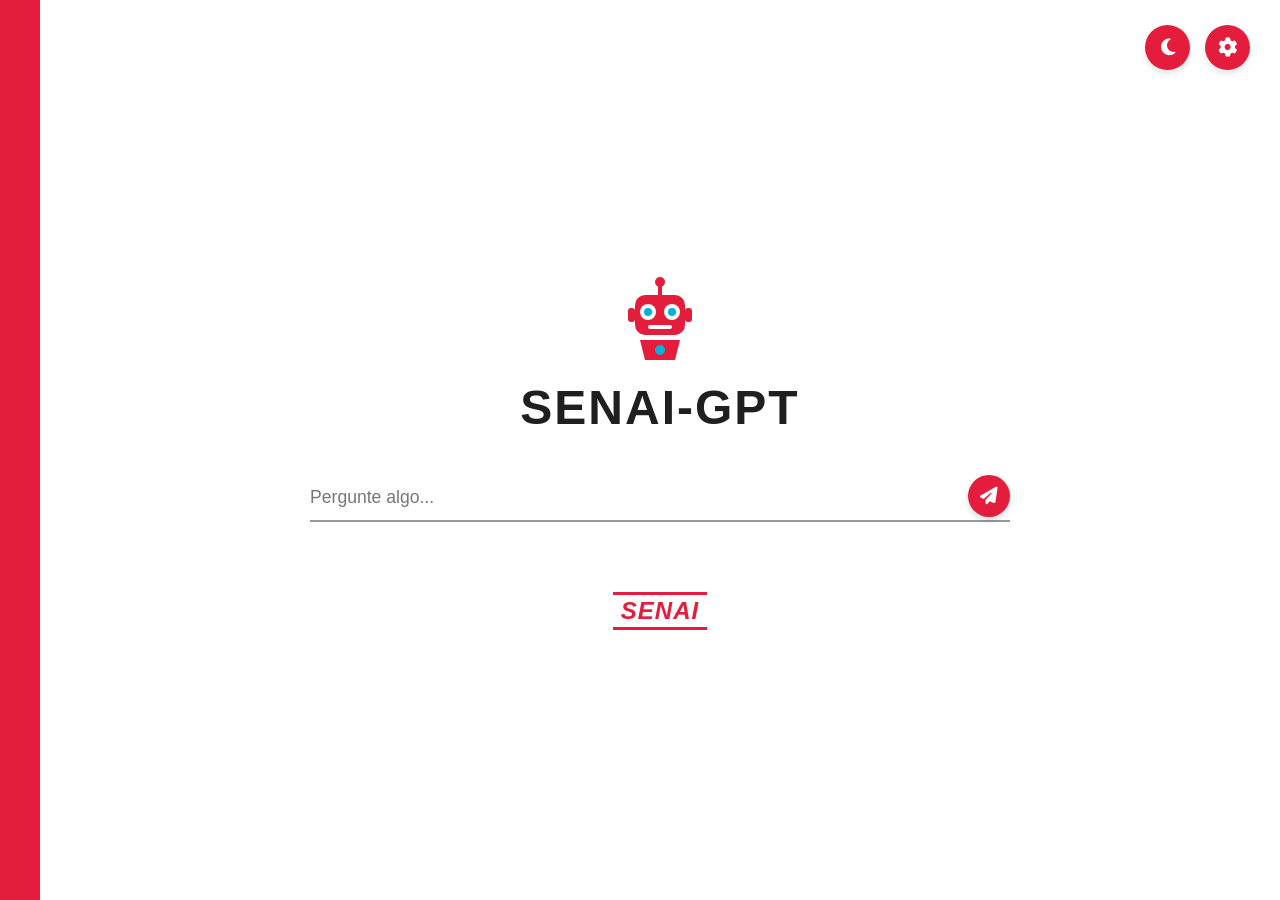
==== index.html @ 4e738222 "Add initial HTML structure for SENAI-GPT" ====
<!<!DOCTYPE html>
<html lang="pt-BR">
<head>
    <meta charset="UTF-8">
    <meta name="viewport" content="width=device-width, initial-scale=1.0">
    <title>SENAI-GPT</title>
    <!-- Ícones do FontAwesome para as engrenagens, sol/lua e aviões de papel -->
    <link rel="stylesheet" href="https://cdnjs.cloudflare.com/ajax/libs/font-awesome/6.4.0/css/all.min.css">
    
    <style>
        /* ==========================================
           VARIÁVEIS DE CORES (Tema Claro por padrão)
           ========================================== */
        :root {
            --bg-color: #ffffff;
            --text-color: #1f1f1f;
            --sidebar-color: #e31d3b; /* Vermelho SENAI */
            --input-border: #999999;
            --input-placeholder: #777777;
            --button-bg: #e31d3b;
            --button-text: #ffffff;
            --card-bg: #f5f5f5;
        }

        /* Tema Escuro (ativado via JS) */
        body.dark-mode {
            --bg-color: #121212;
            --text-color: #f1f1f1;
            --sidebar-color: #b0152c;
            --input-border: #555555;
            --input-placeholder: #aaaaaa;
            --button-bg: #e31d3b;
            --button-text: #ffffff;
            --card-bg: #1e1e1e;
        }

        * {
            margin: 0;
            padding: 0;
            box-sizing: border-box;
            font-family: 'Segoe UI', Tahoma, Geneva, Verdana, sans-serif;
            transition: background-color 0.3s, color 0.3s;
        }

        body {
            background-color: var(--bg-color);
            color: var(--text-color);
            display: flex;
            min-height: 100vh;
            overflow-x: hidden;
        }

        /* Faixa lateral esquerda */
        .sidebar {
            width: 40px;
            background-color: var(--sidebar-color);
            height: 100vh;
            position: fixed;
            left: 0;
            top: 0;
        }

        /* Container Principal */
        .main-container {
            flex: 1;
            margin-left: 40px;
            display: flex;
            flex-direction: column;
            align-items: center;
            justify-content: center;
            padding: 20px;
            position: relative;
            min-height: 100vh;
        }

        /* Painel Superior Direito (Tema e Login/Configurações) */
        .top-controls {
            position: absolute;
            top: 25px;
            right: 30px;
            display: flex;
            align-items: center;
            gap: 15px;
        }

        .icon-btn {
            width: 45px;
            height: 45px;
            border-radius: 50%;
            background-color: var(--button-bg);
            color: var(--button-text);
            border: none;
            display: flex;
            align-items: center;
            justify-content: center;
            cursor: pointer;
            font-size: 1.2rem;
            box-shadow: 0 4px 6px rgba(0,0,0,0.1);
            transition: transform 0.2s, background-color 0.3s;
        }

        .icon-btn:hover {
            transform: scale(1.08);
        }

        /* Conteúdo Central */
        .content {
            display: flex;
            flex-direction: column;
            align-items: center;
            width: 100%;
            max-width: 700px;
        }

        /* Imagem do Robô */
        .robot-avatar {
            width: 100px;
            height: 100px;
            margin-bottom: 10px;
        }

        /* Título Principal */
        .title {
            font-size: 3rem;
            font-weight: 800;
            letter-spacing: 2px;
            margin-bottom: 40px;
            text-align: center;
        }

        /* Área de Input */
        .input-wrapper {
            width: 100%;
            display: flex;
            align-items: center;
            position: relative;
            margin-bottom: 50px;
        }

        .chat-input {
            width: 100%;
            padding: 12px 60px 12px 0;
            border: none;
            border-bottom: 2px solid var(--input-border);
            background: transparent;
            font-size: 1.1rem;
            color: var(--text-color);
            outline: none;
        }

        .chat-input::placeholder {
            color: var(--input-placeholder);
        }

        .send-btn {
            position: absolute;
            right: 0;
            bottom: 5px;
            width: 42px;
            height: 42px;
            border-radius: 50%;
            background-color: var(--button-bg);
            color: var(--button-text);
            border: none;
            cursor: pointer;
            display: flex;
            align-items: center;
            justify-content: center;
            font-size: 1.1rem;
            box-shadow: 0 3px 6px rgba(0,0,0,0.15);
        }

        .send-btn:hover {
            opacity: 0.9;
        }

        /* Logo SENAI Rodapé */
        .senai-logo {
            font-weight: 900;
            font-style: italic;
            font-size: 1.5rem;
            color: var(--sidebar-color);
            letter-spacing: 1px;
            border-top: 3px solid var(--sidebar-color);
            border-bottom: 3px solid var(--sidebar-color);
            padding: 2px 8px;
            margin-top: 20px;
        }

        /* Modal de Login (Opcional) */
        .modal {
            display: none;
            position: fixed;
            top: 0;
            left: 0;
            width: 100%;
            height: 100%;
            background: rgba(0, 0, 0, 0.6);
            justify-content: center;
            align-items: center;
            z-index: 1000;
        }

        .modal-content {
            background-color: var(--card-bg);
            padding: 30px;
            border-radius: 12px;
            width: 90%;
            max-width: 400px;
            box-shadow: 0 5px 15px rgba(0,0,0,0.3);
            text-align: center;
        }

        .modal-content h2 {
            margin-bottom: 20px;
        }

        .modal-content input {
            width: 100%;
            padding: 10px;
            margin-bottom: 15px;
            border: 1px solid var(--input-border);
            border-radius: 6px;
            background: transparent;
            color: var(--text-color);
        }

        .modal-content button {
            width: 100%;
            padding: 10px;
            background-color: var(--button-bg);
            color: white;
            border: none;
            border-radius: 6px;
            font-weight: bold;
            cursor: pointer;
        }

        .close-modal {
            float: right;
            cursor: pointer;
            font-size: 1.2rem;
        }
    </style>
</head>
<body>

    <!-- Faixa Lateral Vermelha -->
    <div class="sidebar"></div>

    <!-- Container Conteúdo -->
    <div class="main-container">
        
        <!-- Botões do Canto Superior Direito -->
        <div class="top-controls">
            <!-- Botão Alternar Tema (Claro/Escuro) -->
            <button class="icon-btn" id="themeToggleBtn" title="Alternar Tema Claro/Escuro">
                <i class="fa-solid fa-moon"></i>
            </button>
            
            <!-- Botão de Configurações / Login -->
            <button class="icon-btn" id="loginBtn" title="Login / Configurações">
                <i class="fa-solid fa-gear"></i>
            </button>
        </div>

        <!-- Bloco Central -->
        <div class="content">
            <!-- SVG / Ilustração do Robô Vermelho -->
            <svg class="robot-avatar" viewBox="0 0 100 100" fill="none" xmlns="http://www.w3.org/2000/svg">
                <!-- Antena -->
                <line x1="50" y1="15" x2="50" y2="25" stroke="#E31D3B" stroke-width="4"/>
                <circle cx="50" cy="12" r="5" fill="#E31D3B"/>
                <!-- Cabeça -->
                <rect x="25" y="25" width="50" height="40" rx="10" fill="#E31D3B"/>
                <!-- Orelhas -->
                <rect x="18" y="38" width="7" height="14" rx="3" fill="#E31D3B"/>
                <rect x="75" y="38" width="7" height="14" rx="3" fill="#E31D3B"/>
                <!-- Olhos -->
                <circle cx="38" cy="42" r="8" fill="white"/>
                <circle cx="62" cy="42" r="8" fill="white"/>
                <circle cx="38" cy="42" r="4" fill="#00B4D8"/>
                <circle cx="62" cy="42" r="4" fill="#00B4D8"/>
                <!-- Boca -->
                <rect x="38" y="55" width="24" height="4" rx="2" fill="white"/>
                <!-- Corpo -->
                <path d="M 30 70 L 70 70 L 65 90 L 35 90 Z" fill="#E31D3B"/>
                <!-- Detalhe Peito -->
                <circle cx="50" cy="80" r="5" fill="#00B4D8"/>
            </svg>

            <!-- Título -->
            <h1 class="title">SENAI-GPT</h1>

            <!-- Input do Chat -->
            <div class="input-wrapper">
                <input type="text" id="userInput" class="chat-input" placeholder="Pergunte algo..." autocomplete="off">
                <button class="send-btn" id="sendBtn" title="Enviar">
                    <i class="fa-solid fa-paper-plane"></i>
                </button>
            </div>

            <!-- Logo SENAI -->
            <div class="senai-logo">
                SENAI
            </div>
        </div>
    </div>

    <!-- Modal de Login -->
    <div class="modal" id="loginModal">
        <div class="modal-content">
            <span class="close-modal" id="closeModal">&times;</span>
            <h2>Área de Login</h2>
            <form id="loginForm">
                <input type="email" placeholder="E-mail" required>
                <input type="password" placeholder="Senha" required>
                <button type="submit">Entrar</button>
            </form>
        </div>
    </div>

    <!-- ==========================================
       JAVASCRIPT (Lógica de Temas, Modal e Envio)
       ========================================== -->
    <script>
        // Elementos
        const themeToggleBtn = document.getElementById('themeToggleBtn');
        const themeIcon = themeToggleBtn.querySelector('i');
        const loginBtn = document.getElementById('loginBtn');
        const loginModal = document.getElementById('loginModal');
        const closeModal = document.getElementById('closeModal');
        const sendBtn = document.getElementById('sendBtn');
        const userInput = document.getElementById('userInput');

        // 1. Funcionalidade de Alternar Tema (Claro / Escuro)
        themeToggleBtn.addEventListener('click', () => {
            document.body.classList.toggle('dark-mode');

            // Troca o ícone de Lua para Sol e vice-versa
            if (document.body.classList.contains('dark-mode')) {
                themeIcon.classList.remove('fa-moon');
                themeIcon.classList.add('fa-sun');
            } else {
                themeIcon.classList.remove('fa-sun');
                themeIcon.classList.add('fa-moon');
            }
        });

        // 2. Abrir/Fechar Modal de Login
        loginBtn.addEventListener('click', () => {
            loginModal.style.display = 'flex';
        });

        closeModal.addEventListener('click', () => {
            loginModal.style.display = 'none';
        });

        // Fechar modal clicando fora dele
        window.addEventListener('click', (event) => {
            if (event.target === loginModal) {
                loginModal.style.display = 'none';
            }
        });

        // 3. Ação de Enviar Mensagem
        function sendMessage() {
            const text = userInput.value.trim();
            if (text !== '') {
                alert(`Mensagem enviada: "${text}"`);
                userInput.value = ''; // Limpa o campo
            }
        }

        sendBtn.addEventListener('click', sendMessage);

        // Enviar com a tecla Enter
        userInput.addEventListener('keypress', (e) => {
            if (e.key === 'Enter') {
                sendMessage();
            }
        });
    </script>
</body>
</html>
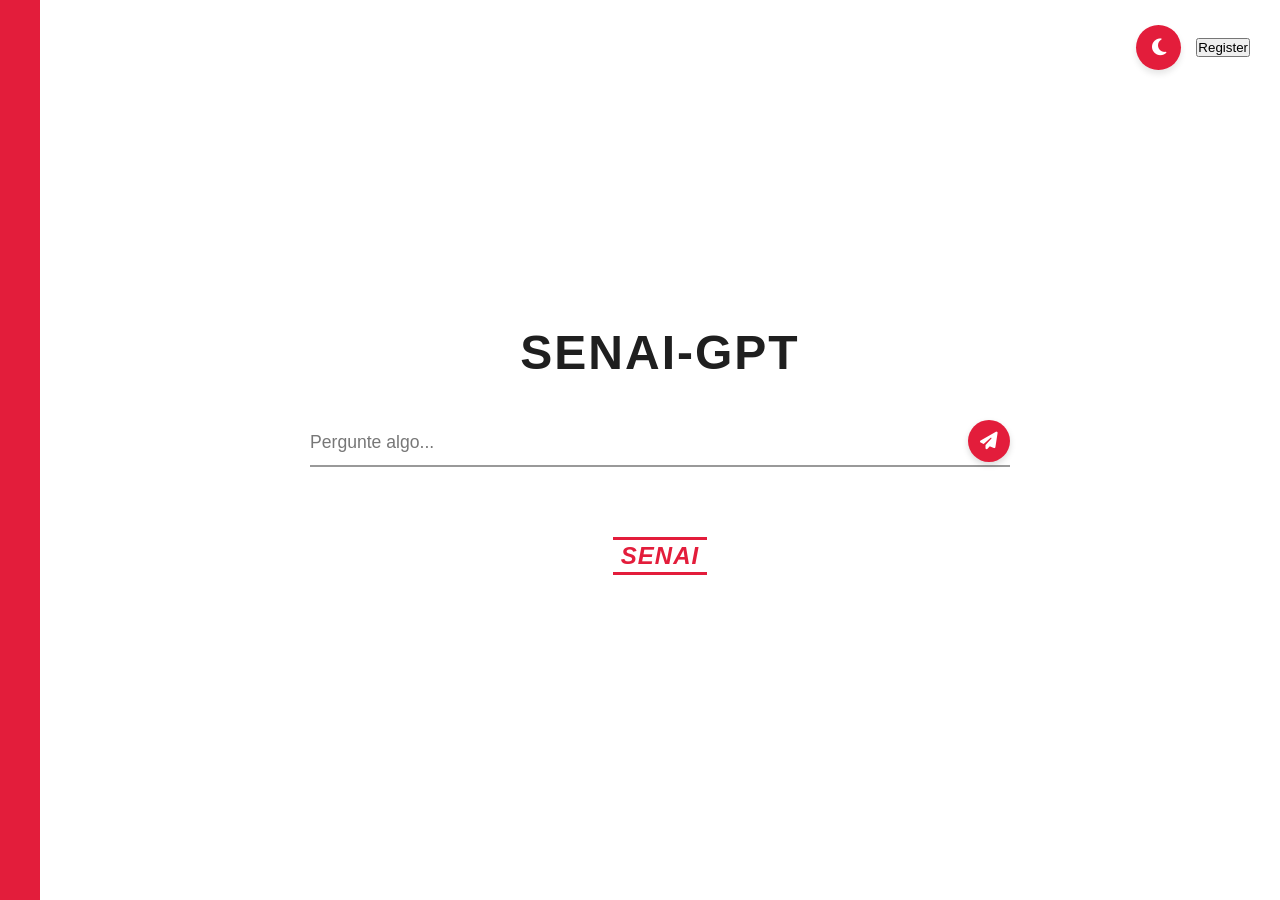
==== commit 228d3641: "index.html" ====
--- a/index.html
+++ b/index.html
@@ -1,385 +1,121 @@
-<!<!DOCTYPE html>
-<html lang="pt-BR">
-<head>
-    <meta charset="UTF-8">
-    <meta name="viewport" content="width=device-width, initial-scale=1.0">
-    <title>SENAI-GPT</title>
-    <!-- Ícones do FontAwesome para as engrenagens, sol/lua e aviões de papel -->
-    <link rel="stylesheet" href="https://cdnjs.cloudflare.com/ajax/libs/font-awesome/6.4.0/css/all.min.css">
-    
-    <style>
-        /* ==========================================
-           VARIÁVEIS DE CORES (Tema Claro por padrão)
-           ========================================== */
-        :root {
-            --bg-color: #ffffff;
-            --text-color: #1f1f1f;
-            --sidebar-color: #e31d3b; /* Vermelho SENAI */
-            --input-border: #999999;
-            --input-placeholder: #777777;
-            --button-bg: #e31d3b;
-            --button-text: #ffffff;
-            --card-bg: #f5f5f5;
-        }
-
-        /* Tema Escuro (ativado via JS) */
-        body.dark-mode {
-            --bg-color: #121212;
-            --text-color: #f1f1f1;
-            --sidebar-color: #b0152c;
-            --input-border: #555555;
-            --input-placeholder: #aaaaaa;
-            --button-bg: #e31d3b;
-            --button-text: #ffffff;
-            --card-bg: #1e1e1e;
-        }
-
-        * {
-            margin: 0;
-            padding: 0;
-            box-sizing: border-box;
-            font-family: 'Segoe UI', Tahoma, Geneva, Verdana, sans-serif;
-            transition: background-color 0.3s, color 0.3s;
-        }
-
-        body {
-            background-color: var(--bg-color);
-            color: var(--text-color);
-            display: flex;
-            min-height: 100vh;
-            overflow-x: hidden;
-        }
-
-        /* Faixa lateral esquerda */
-        .sidebar {
-            width: 40px;
-            background-color: var(--sidebar-color);
-            height: 100vh;
-            position: fixed;
-            left: 0;
-            top: 0;
-        }
-
-        /* Container Principal */
-        .main-container {
-            flex: 1;
-            margin-left: 40px;
-            display: flex;
-            flex-direction: column;
-            align-items: center;
-            justify-content: center;
-            padding: 20px;
-            position: relative;
-            min-height: 100vh;
-        }
-
-        /* Painel Superior Direito (Tema e Login/Configurações) */
-        .top-controls {
-            position: absolute;
-            top: 25px;
-            right: 30px;
-            display: flex;
-            align-items: center;
-            gap: 15px;
-        }
-
-        .icon-btn {
-            width: 45px;
-            height: 45px;
-            border-radius: 50%;
-            background-color: var(--button-bg);
-            color: var(--button-text);
-            border: none;
-            display: flex;
-            align-items: center;
-            justify-content: center;
-            cursor: pointer;
-            font-size: 1.2rem;
-            box-shadow: 0 4px 6px rgba(0,0,0,0.1);
-            transition: transform 0.2s, background-color 0.3s;
-        }
-
-        .icon-btn:hover {
-            transform: scale(1.08);
-        }
-
-        /* Conteúdo Central */
-        .content {
-            display: flex;
-            flex-direction: column;
-            align-items: center;
-            width: 100%;
-            max-width: 700px;
-        }
-
-        /* Imagem do Robô */
-        .robot-avatar {
-            width: 100px;
-            height: 100px;
-            margin-bottom: 10px;
-        }
-
-        /* Título Principal */
-        .title {
-            font-size: 3rem;
-            font-weight: 800;
-            letter-spacing: 2px;
-            margin-bottom: 40px;
-            text-align: center;
-        }
-
-        /* Área de Input */
-        .input-wrapper {
-            width: 100%;
-            display: flex;
-            align-items: center;
-            position: relative;
-            margin-bottom: 50px;
-        }
-
-        .chat-input {
-            width: 100%;
-            padding: 12px 60px 12px 0;
-            border: none;
-            border-bottom: 2px solid var(--input-border);
-            background: transparent;
-            font-size: 1.1rem;
-            color: var(--text-color);
-            outline: none;
-        }
-
-        .chat-input::placeholder {
-            color: var(--input-placeholder);
-        }
-
-        .send-btn {
-            position: absolute;
-            right: 0;
-            bottom: 5px;
-            width: 42px;
-            height: 42px;
-            border-radius: 50%;
-            background-color: var(--button-bg);
-            color: var(--button-text);
-            border: none;
-            cursor: pointer;
-            display: flex;
-            align-items: center;
-            justify-content: center;
-            font-size: 1.1rem;
-            box-shadow: 0 3px 6px rgba(0,0,0,0.15);
-        }
-
-        .send-btn:hover {
-            opacity: 0.9;
-        }
-
-        /* Logo SENAI Rodapé */
-        .senai-logo {
-            font-weight: 900;
-            font-style: italic;
-            font-size: 1.5rem;
-            color: var(--sidebar-color);
-            letter-spacing: 1px;
-            border-top: 3px solid var(--sidebar-color);
-            border-bottom: 3px solid var(--sidebar-color);
-            padding: 2px 8px;
-            margin-top: 20px;
-        }
-
-        /* Modal de Login (Opcional) */
-        .modal {
-            display: none;
-            position: fixed;
-            top: 0;
-            left: 0;
-            width: 100%;
-            height: 100%;
-            background: rgba(0, 0, 0, 0.6);
-            justify-content: center;
-            align-items: center;
-            z-index: 1000;
-        }
-
-        .modal-content {
-            background-color: var(--card-bg);
-            padding: 30px;
-            border-radius: 12px;
-            width: 90%;
-            max-width: 400px;
-            box-shadow: 0 5px 15px rgba(0,0,0,0.3);
-            text-align: center;
-        }
-
-        .modal-content h2 {
-            margin-bottom: 20px;
-        }
-
-        .modal-content input {
-            width: 100%;
-            padding: 10px;
-            margin-bottom: 15px;
-            border: 1px solid var(--input-border);
-            border-radius: 6px;
-            background: transparent;
-            color: var(--text-color);
-        }
-
-        .modal-content button {
-            width: 100%;
-            padding: 10px;
-            background-color: var(--button-bg);
-            color: white;
-            border: none;
-            border-radius: 6px;
-            font-weight: bold;
-            cursor: pointer;
-        }
-
-        .close-modal {
-            float: right;
-            cursor: pointer;
-            font-size: 1.2rem;
-        }
-    </style>
-</head>
-<body>
-
-    <!-- Faixa Lateral Vermelha -->
-    <div class="sidebar"></div>
-
-    <!-- Container Conteúdo -->
-    <div class="main-container">
-        
-        <!-- Botões do Canto Superior Direito -->
-        <div class="top-controls">
-            <!-- Botão Alternar Tema (Claro/Escuro) -->
-            <button class="icon-btn" id="themeToggleBtn" title="Alternar Tema Claro/Escuro">
-                <i class="fa-solid fa-moon"></i>
-            </button>
-            
-            <!-- Botão de Configurações / Login -->
-            <button class="icon-btn" id="loginBtn" title="Login / Configurações">
-                <i class="fa-solid fa-gear"></i>
-            </button>
-        </div>
-
-        <!-- Bloco Central -->
-        <div class="content">
-            <!-- SVG / Ilustração do Robô Vermelho -->
-            <svg class="robot-avatar" viewBox="0 0 100 100" fill="none" xmlns="http://www.w3.org/2000/svg">
-                <!-- Antena -->
-                <line x1="50" y1="15" x2="50" y2="25" stroke="#E31D3B" stroke-width="4"/>
-                <circle cx="50" cy="12" r="5" fill="#E31D3B"/>
-                <!-- Cabeça -->
-                <rect x="25" y="25" width="50" height="40" rx="10" fill="#E31D3B"/>
-                <!-- Orelhas -->
-                <rect x="18" y="38" width="7" height="14" rx="3" fill="#E31D3B"/>
-                <rect x="75" y="38" width="7" height="14" rx="3" fill="#E31D3B"/>
-                <!-- Olhos -->
-                <circle cx="38" cy="42" r="8" fill="white"/>
-                <circle cx="62" cy="42" r="8" fill="white"/>
-                <circle cx="38" cy="42" r="4" fill="#00B4D8"/>
-                <circle cx="62" cy="42" r="4" fill="#00B4D8"/>
-                <!-- Boca -->
-                <rect x="38" y="55" width="24" height="4" rx="2" fill="white"/>
-                <!-- Corpo -->
-                <path d="M 30 70 L 70 70 L 65 90 L 35 90 Z" fill="#E31D3B"/>
-                <!-- Detalhe Peito -->
-                <circle cx="50" cy="80" r="5" fill="#00B4D8"/>
-            </svg>
-
-            <!-- Título -->
-            <h1 class="title">SENAI-GPT</h1>
-
-            <!-- Input do Chat -->
-            <div class="input-wrapper">
-                <input type="text" id="userInput" class="chat-input" placeholder="Pergunte algo..." autocomplete="off">
-                <button class="send-btn" id="sendBtn" title="Enviar">
-                    <i class="fa-solid fa-paper-plane"></i>
-                </button>
-            </div>
-
-            <!-- Logo SENAI -->
-            <div class="senai-logo">
-                SENAI
-            </div>
-        </div>
-    </div>
-
-    <!-- Modal de Login -->
-    <div class="modal" id="loginModal">
-        <div class="modal-content">
-            <span class="close-modal" id="closeModal">&times;</span>
-            <h2>Área de Login</h2>
-            <form id="loginForm">
-                <input type="email" placeholder="E-mail" required>
-                <input type="password" placeholder="Senha" required>
-                <button type="submit">Entrar</button>
-            </form>
-        </div>
-    </div>
-
-    <!-- ==========================================
-       JAVASCRIPT (Lógica de Temas, Modal e Envio)
-       ========================================== -->
-    <script>
-        // Elementos
-        const themeToggleBtn = document.getElementById('themeToggleBtn');
-        const themeIcon = themeToggleBtn.querySelector('i');
-        const loginBtn = document.getElementById('loginBtn');
-        const loginModal = document.getElementById('loginModal');
-        const closeModal = document.getElementById('closeModal');
-        const sendBtn = document.getElementById('sendBtn');
-        const userInput = document.getElementById('userInput');
-
-        // 1. Funcionalidade de Alternar Tema (Claro / Escuro)
-        themeToggleBtn.addEventListener('click', () => {
-            document.body.classList.toggle('dark-mode');
-
-            // Troca o ícone de Lua para Sol e vice-versa
-            if (document.body.classList.contains('dark-mode')) {
-                themeIcon.classList.remove('fa-moon');
-                themeIcon.classList.add('fa-sun');
-            } else {
-                themeIcon.classList.remove('fa-sun');
-                themeIcon.classList.add('fa-moon');
-            }
-        });
-
-        // 2. Abrir/Fechar Modal de Login
-        loginBtn.addEventListener('click', () => {
-            loginModal.style.display = 'flex';
-        });
-
-        closeModal.addEventListener('click', () => {
-            loginModal.style.display = 'none';
-        });
-
-        // Fechar modal clicando fora dele
-        window.addEventListener('click', (event) => {
-            if (event.target === loginModal) {
-                loginModal.style.display = 'none';
-            }
-        });
-
-        // 3. Ação de Enviar Mensagem
-        function sendMessage() {
-            const text = userInput.value.trim();
-            if (text !== '') {
-                alert(`Mensagem enviada: "${text}"`);
-                userInput.value = ''; // Limpa o campo
-            }
-        }
-
-        sendBtn.addEventListener('click', sendMessage);
-
-        // Enviar com a tecla Enter
-        userInput.addEventListener('keypress', (e) => {
-            if (e.key === 'Enter') {
-                sendMessage();
-            }
-        });
-    </script>
-</body>
-</html>
+<!DOCTYPE html>
+<html lang="pt-BR">
+<head>
+    <meta charset="UTF-8">
+    <meta name="viewport" content="width=device-width, initial-scale=1.0">
+    <title>SENAI-GPT</title>
+    <!-- Ícones do FontAwesome -->
+    <link rel="stylesheet" href="https://cdnjs.cloudflare.com/ajax/libs/font-awesome/6.4.0/css/all.min.css">
+    <!-- Arquivo CSS Externo -->
+    <link rel="stylesheet" href="style.css">
+</head>
+<body>
+
+    <!-- Faixa Lateral Vermelha -->
+    <div class="sidebar"></div>
+
+    <!-- Container Conteúdo -->
+    <div class="main-container">
+        
+        <!-- Botões do Canto Superior Direito -->
+        <div class="top-controls">
+            <!-- Botão Alternar Tema (Claro/Escuro) -->
+            <button class="icon-btn" id="themeToggleBtn" title="Alternar Tema Claro/Escuro">
+                <i class="fa-solid fa-moon"></i>
+            </button>
+            
+            <!-- Botão de registro -->
+            <button class="register-btn" id="loginBtn" title="Register">
+                Register
+            </button>
+        </div>
+
+        <!-- Bloco Central -->
+        <div class="content">
+            <img src="Icon.png" alt="">
+
+            <!-- Título -->
+            <h1 class="title">SENAI-GPT</h1>
+
+            <!-- Input do Chat -->
+            <div class="input-wrapper">
+                <input type="text" id="userInput" class="chat-input" placeholder="Pergunte algo..." autocomplete="off">
+                <button class="send-btn" id="sendBtn" title="Enviar">
+                    <i class="fa-solid fa-paper-plane"></i>
+                </button>
+            </div>
+
+            <!-- Logo SENAI -->
+            <div class="senai-logo">
+                SENAI
+            </div>
+        </div>
+    </div>
+
+    <!-- Modal de Login -->
+    <div class="modal" id="loginModal">
+        <div class="modal-content">
+            <span class="close-modal" id="closeModal">&times;</span>
+            <h2>Área de Login</h2>
+            <form id="loginForm">
+                <input type="email" placeholder="E-mail" required>
+                <input type="password" placeholder="Senha" required>
+                <button type="submit">Entrar</button>
+            </form>
+        </div>
+    </div>
+
+    <!-- JAVASCRIPT -->
+    <script>
+        const themeToggleBtn = document.getElementById('themeToggleBtn');
+        const themeIcon = themeToggleBtn.querySelector('i');
+        const loginBtn = document.getElementById('loginBtn');
+        const loginModal = document.getElementById('loginModal');
+        const closeModal = document.getElementById('closeModal');
+        const sendBtn = document.getElementById('sendBtn');
+        const userInput = document.getElementById('userInput');
+
+        themeToggleBtn.addEventListener('click', () => {
+            document.body.classList.toggle('dark-mode');
+
+            if (document.body.classList.contains('dark-mode')) {
+                themeIcon.classList.remove('fa-moon');
+                themeIcon.classList.add('fa-sun');
+            } else {
+                themeIcon.classList.remove('fa-sun');
+                themeIcon.classList.add('fa-moon');
+            }
+        });
+
+        loginBtn.addEventListener('click', () => {
+            loginModal.style.display = 'flex';
+        });
+
+        closeModal.addEventListener('click', () => {
+            loginModal.style.display = 'none';
+        });
+
+        window.addEventListener('click', (event) => {
+            if (event.target === loginModal) {
+                loginModal.style.display = 'none';
+            }
+        });
+
+        function sendMessage() {
+            const text = userInput.value.trim();
+            if (text !== '') {
+                alert(`Mensagem enviada: "${text}"`);
+                userInput.value = '';
+            }
+        }
+
+        sendBtn.addEventListener('click', sendMessage);
+
+        userInput.addEventListener('keypress', (e) => {
+            if (e.key === 'Enter') {
+                sendMessage();
+            }
+        });
+    </script>
+</body>
+</html>
--- a/style.css
+++ b/style.css
@@ -0,0 +1,233 @@
+/* ==========================================
+   VARIÁVEIS DE CORES (Tema Claro por padrão)
+   ========================================== */
+:root {
+    --bg-color: #ffffff;
+    --text-color: #1f1f1f;
+    --sidebar-color: #e31d3b; /* Vermelho SENAI */
+    --input-border: #999999;
+    --input-placeholder: #777777;
+    --button-bg: #e31d3b;
+    --button-text: #ffffff;
+    --card-bg: #f5f5f5;
+}
+
+/* Tema Escuro (ativado via JS) */
+body.dark-mode {
+    --bg-color: #121212;
+    --text-color: #f1f1f1;
+    --sidebar-color: #b0152c;
+    --input-border: #555555;
+    --input-placeholder: #aaaaaa;
+    --button-bg: #e31d3b;
+    --button-text: #ffffff;
+    --card-bg: #1e1e1e;
+}
+
+* {
+    margin: 0;
+    padding: 0;
+    box-sizing: border-box;
+    font-family: 'Segoe UI', Tahoma, Geneva, Verdana, sans-serif;
+    transition: background-color 0.3s, color 0.3s;
+}
+
+body {
+    background-color: var(--bg-color);
+    color: var(--text-color);
+    display: flex;
+    min-height: 100vh;
+    overflow-x: hidden;
+}
+
+/* Faixa lateral esquerda */
+.sidebar {
+    width: 40px;
+    background-color: var(--sidebar-color);
+    height: 100vh;
+    position: fixed;
+    left: 0;
+    top: 0;
+}
+
+/* Container Principal */
+.main-container {
+    flex: 1;
+    margin-left: 40px;
+    display: flex;
+    flex-direction: column;
+    align-items: center;
+    justify-content: center;
+    padding: 20px;
+    position: relative;
+    min-height: 100vh;
+}
+
+/* Painel Superior Direito (Tema e Login/Configurações) */
+.top-controls {
+    position: absolute;
+    top: 25px;
+    right: 30px;
+    display: flex;
+    align-items: center;
+    gap: 15px;
+}
+
+.icon-btn {
+    width: 45px;
+    height: 45px;
+    border-radius: 50%;
+    background-color: var(--button-bg);
+    color: var(--button-text);
+    border: none;
+    display: flex;
+    align-items: center;
+    justify-content: center;
+    cursor: pointer;
+    font-size: 1.2rem;
+    box-shadow: 0 4px 6px rgba(0,0,0,0.1);
+    transition: transform 0.2s, background-color 0.3s;
+}
+
+.icon-btn:hover {
+    transform: scale(1.08);
+}
+
+/* Conteúdo Central */
+.content {
+    display: flex;
+    flex-direction: column;
+    align-items: center;
+    width: 100%;
+    max-width: 700px;
+}
+
+/* Imagem do Robô */
+.robot-avatar {
+    width: 100px;
+    height: 100px;
+    margin-bottom: 10px;
+}
+
+/* Título Principal */
+.title {
+    font-size: 3rem;
+    font-weight: 800;
+    letter-spacing: 2px;
+    margin-bottom: 40px;
+    text-align: center;
+}
+
+/* Área de Input */
+.input-wrapper {
+    width: 100%;
+    display: flex;
+    align-items: center;
+    position: relative;
+    margin-bottom: 50px;
+}
+
+.chat-input {
+    width: 100%;
+    padding: 12px 60px 12px 0;
+    border: none;
+    border-bottom: 2px solid var(--input-border);
+    background: transparent;
+    font-size: 1.1rem;
+    color: var(--text-color);
+    outline: none;
+}
+
+.chat-input::placeholder {
+    color: var(--input-placeholder);
+}
+
+.send-btn {
+    position: absolute;
+    right: 0;
+    bottom: 5px;
+    width: 42px;
+    height: 42px;
+    border-radius: 50%;
+    background-color: var(--button-bg);
+    color: var(--button-text);
+    border: none;
+    cursor: pointer;
+    display: flex;
+    align-items: center;
+    justify-content: center;
+    font-size: 1.1rem;
+    box-shadow: 0 3px 6px rgba(0,0,0,0.15);
+}
+
+.send-btn:hover {
+    opacity: 0.9;
+}
+
+/* Logo SENAI Rodapé */
+.senai-logo {
+    font-weight: 900;
+    font-style: italic;
+    font-size: 1.5rem;
+    color: var(--sidebar-color);
+    letter-spacing: 1px;
+    border-top: 3px solid var(--sidebar-color);
+    border-bottom: 3px solid var(--sidebar-color);
+    padding: 2px 8px;
+    margin-top: 20px;
+}
+
+/* Modal de Login (Opcional) */
+.modal {
+    display: none;
+    position: fixed;
+    top: 0;
+    left: 0;
+    width: 100%;
+    height: 100%;
+    background: rgba(0, 0, 0, 0.6);
+    justify-content: center;
+    align-items: center;
+    z-index: 1000;
+}
+
+.modal-content {
+    background-color: var(--card-bg);
+    padding: 30px;
+    border-radius: 12px;
+    width: 90%;
+    max-width: 400px;
+    box-shadow: 0 5px 15px rgba(0,0,0,0.3);
+    text-align: center;
+}
+
+.modal-content h2 {
+    margin-bottom: 20px;
+}
+
+.modal-content input {
+    width: 100%;
+    padding: 10px;
+    margin-bottom: 15px;
+    border: 1px solid var(--input-border);
+    border-radius: 6px;
+    background: transparent;
+    color: var(--text-color);
+}
+
+.modal-content button {
+    width: 100%;
+    padding: 10px;
+    background-color: var(--button-bg);
+    color: white;
+    border: none;
+    border-radius: 6px;
+    font-weight: bold;
+    cursor: pointer;
+}
+
+.close-modal {
+    float: right;
+    cursor: pointer;
+    font-size: 1.2rem;
+}
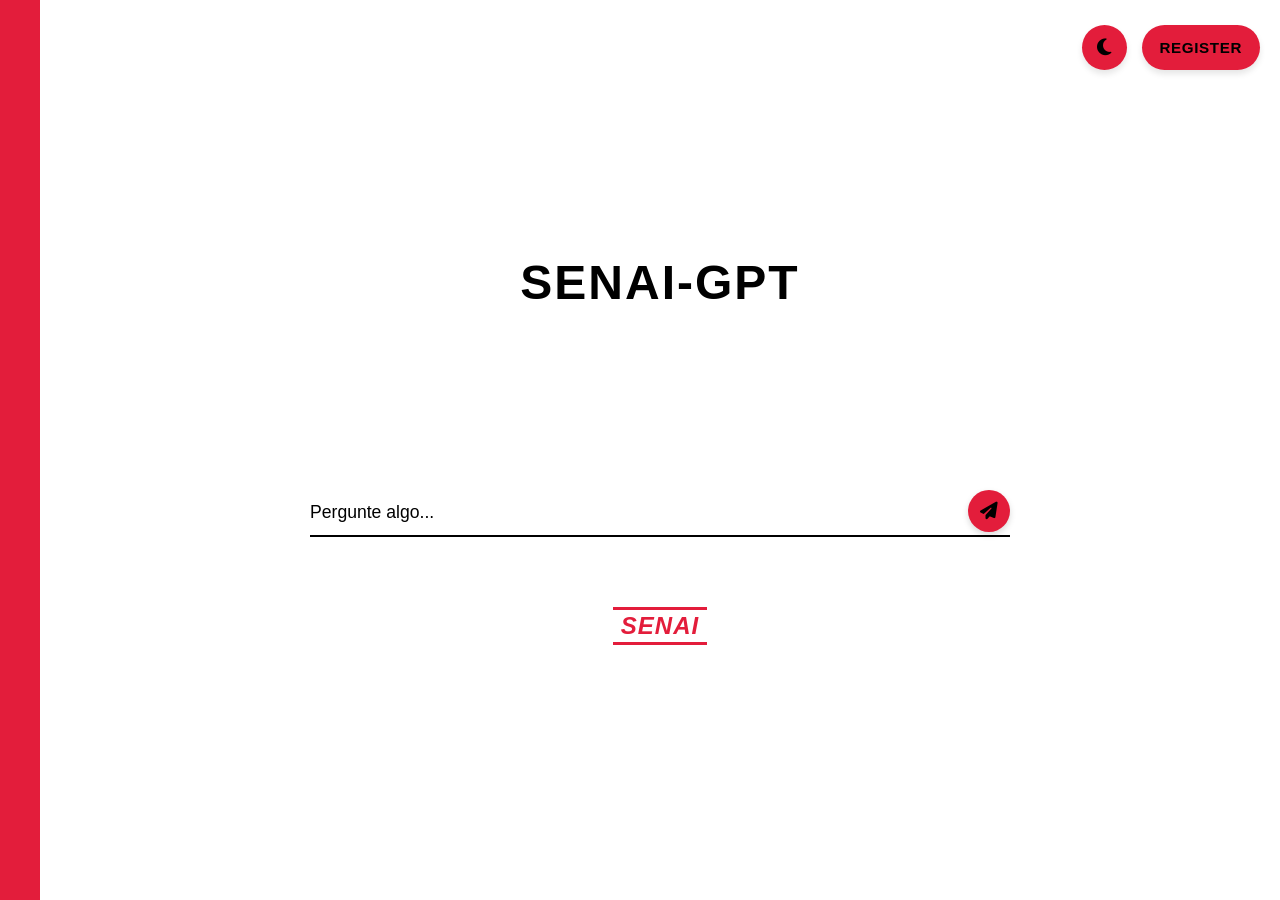
==== commit 63117b56: "Add files via upload" ====
--- a/index.html
+++ b/index.html
@@ -37,6 +37,8 @@
             <!-- Título -->
             <h1 class="title">SENAI-GPT</h1>
 
+            <div class="chat-window" id="chatMessages" aria-live="polite"></div>
+
             <!-- Input do Chat -->
             <div class="input-wrapper">
                 <input type="text" id="userInput" class="chat-input" placeholder="Pergunte algo..." autocomplete="off">
@@ -66,56 +68,6 @@
     </div>
 
     <!-- JAVASCRIPT -->
-    <script>
-        const themeToggleBtn = document.getElementById('themeToggleBtn');
-        const themeIcon = themeToggleBtn.querySelector('i');
-        const loginBtn = document.getElementById('loginBtn');
-        const loginModal = document.getElementById('loginModal');
-        const closeModal = document.getElementById('closeModal');
-        const sendBtn = document.getElementById('sendBtn');
-        const userInput = document.getElementById('userInput');
-
-        themeToggleBtn.addEventListener('click', () => {
-            document.body.classList.toggle('dark-mode');
-
-            if (document.body.classList.contains('dark-mode')) {
-                themeIcon.classList.remove('fa-moon');
-                themeIcon.classList.add('fa-sun');
-            } else {
-                themeIcon.classList.remove('fa-sun');
-                themeIcon.classList.add('fa-moon');
-            }
-        });
-
-        loginBtn.addEventListener('click', () => {
-            loginModal.style.display = 'flex';
-        });
-
-        closeModal.addEventListener('click', () => {
-            loginModal.style.display = 'none';
-        });
-
-        window.addEventListener('click', (event) => {
-            if (event.target === loginModal) {
-                loginModal.style.display = 'none';
-            }
-        });
-
-        function sendMessage() {
-            const text = userInput.value.trim();
-            if (text !== '') {
-                alert(`Mensagem enviada: "${text}"`);
-                userInput.value = '';
-            }
-        }
-
-        sendBtn.addEventListener('click', sendMessage);
-
-        userInput.addEventListener('keypress', (e) => {
-            if (e.key === 'Enter') {
-                sendMessage();
-            }
-        });
-    </script>
+    <script src="script.js"></script>
 </body>
 </html>
--- a/style.css
+++ b/style.css
@@ -1,27 +1,23 @@
-/* ==========================================
-   VARIÁVEIS DE CORES (Tema Claro por padrão)
-   ========================================== */
 :root {
     --bg-color: #ffffff;
-    --text-color: #1f1f1f;
-    --sidebar-color: #e31d3b; /* Vermelho SENAI */
-    --input-border: #999999;
-    --input-placeholder: #777777;
+    --text-color: #000000;
+    --sidebar-color: #e31d3b; 
+    --input-border: #000000;
+    --input-placeholder: #000000;
     --button-bg: #e31d3b;
-    --button-text: #ffffff;
-    --card-bg: #f5f5f5;
-}
-
-/* Tema Escuro (ativado via JS) */
+    --button-text: #000000;
+    --card-bg: #ffffff;
+}
+
 body.dark-mode {
-    --bg-color: #121212;
-    --text-color: #f1f1f1;
+    --bg-color: #363636;
+    --text-color: #ffffff;
     --sidebar-color: #b0152c;
     --input-border: #555555;
     --input-placeholder: #aaaaaa;
-    --button-bg: #e31d3b;
-    --button-text: #ffffff;
-    --card-bg: #1e1e1e;
+    --button-bg: #b11a30;
+    --button-text: #fcfcfc;
+    --card-bg: #000000;
 }
 
 * {
@@ -40,7 +36,6 @@
     overflow-x: hidden;
 }
 
-/* Faixa lateral esquerda */
 .sidebar {
     width: 40px;
     background-color: var(--sidebar-color);
@@ -50,9 +45,9 @@
     top: 0;
 }
 
-/* Container Principal */
 .main-container {
     flex: 1;
+    width: calc(100% - 40px);
     margin-left: 40px;
     display: flex;
     flex-direction: column;
@@ -61,16 +56,19 @@
     padding: 20px;
     position: relative;
     min-height: 100vh;
-}
-
-/* Painel Superior Direito (Tema e Login/Configurações) */
+    box-sizing: border-box;
+}
+
 .top-controls {
     position: absolute;
     top: 25px;
-    right: 30px;
-    display: flex;
-    align-items: center;
+    right: 20px;
+    display: flex;
+    align-items: center;
+    justify-content: flex-end;
     gap: 15px;
+    max-width: calc(100% - 60px);
+    z-index: 10;
 }
 
 .icon-btn {
@@ -87,19 +85,83 @@
     font-size: 1.2rem;
     box-shadow: 0 4px 6px rgba(0,0,0,0.1);
     transition: transform 0.2s, background-color 0.3s;
+    flex-shrink: 0;
 }
 
 .icon-btn:hover {
     transform: scale(1.08);
 }
 
-/* Conteúdo Central */
+.register-btn {
+    padding: 0 18px;
+    height: 45px;
+    border-radius: 999px;
+    background-color: var(--button-bg);
+    color: var(--button-text);
+    border: none;
+    display: inline-flex;
+    align-items: center;
+    justify-content: center;
+    cursor: pointer;
+    font-size: 0.95rem;
+    font-weight: 700;
+    letter-spacing: 0.04em;
+    text-transform: uppercase;
+    box-shadow: 0 4px 6px rgba(0,0,0,0.1);
+    transition: transform 0.2s, opacity 0.2s, background-color 0.3s;
+    white-space: nowrap;
+    flex-shrink: 0;
+}
+
+.register-btn:hover {
+    transform: scale(1.04);
+    opacity: 0.95;
+}
+
 .content {
     display: flex;
     flex-direction: column;
     align-items: center;
     width: 100%;
     max-width: 700px;
+}
+
+.chat-window {
+    width: 100%;
+    min-height: 120px;
+    max-height: 260px;
+    overflow-y: auto;
+    display: flex;
+    flex-direction: column;
+    gap: 12px;
+    margin-bottom: 20px;
+    padding: 16px 12px;
+    border-radius: 18px;
+    background: rgba(255, 255, 255, 0.12);
+}
+
+.message {
+    max-width: 75%;
+    padding: 12px 16px;
+    border-radius: 18px;
+    word-break: break-word;
+    line-height: 1.4;
+    font-size: 1rem;
+    box-shadow: 0 4px 10px rgba(0, 0, 0, 0.08);
+}
+
+.message.user {
+    align-self: flex-end;
+    background: var(--button-bg);
+    color: white;
+    border-bottom-right-radius: 6px;
+}
+
+.message.bot {
+    align-self: flex-start;
+    background: rgba(255, 255, 255, 0.85);
+    color: #222;
+    border-bottom-left-radius: 6px;
 }
 
 /* Imagem do Robô */
@@ -230,4 +292,4 @@
     float: right;
     cursor: pointer;
     font-size: 1.2rem;
-}+}
